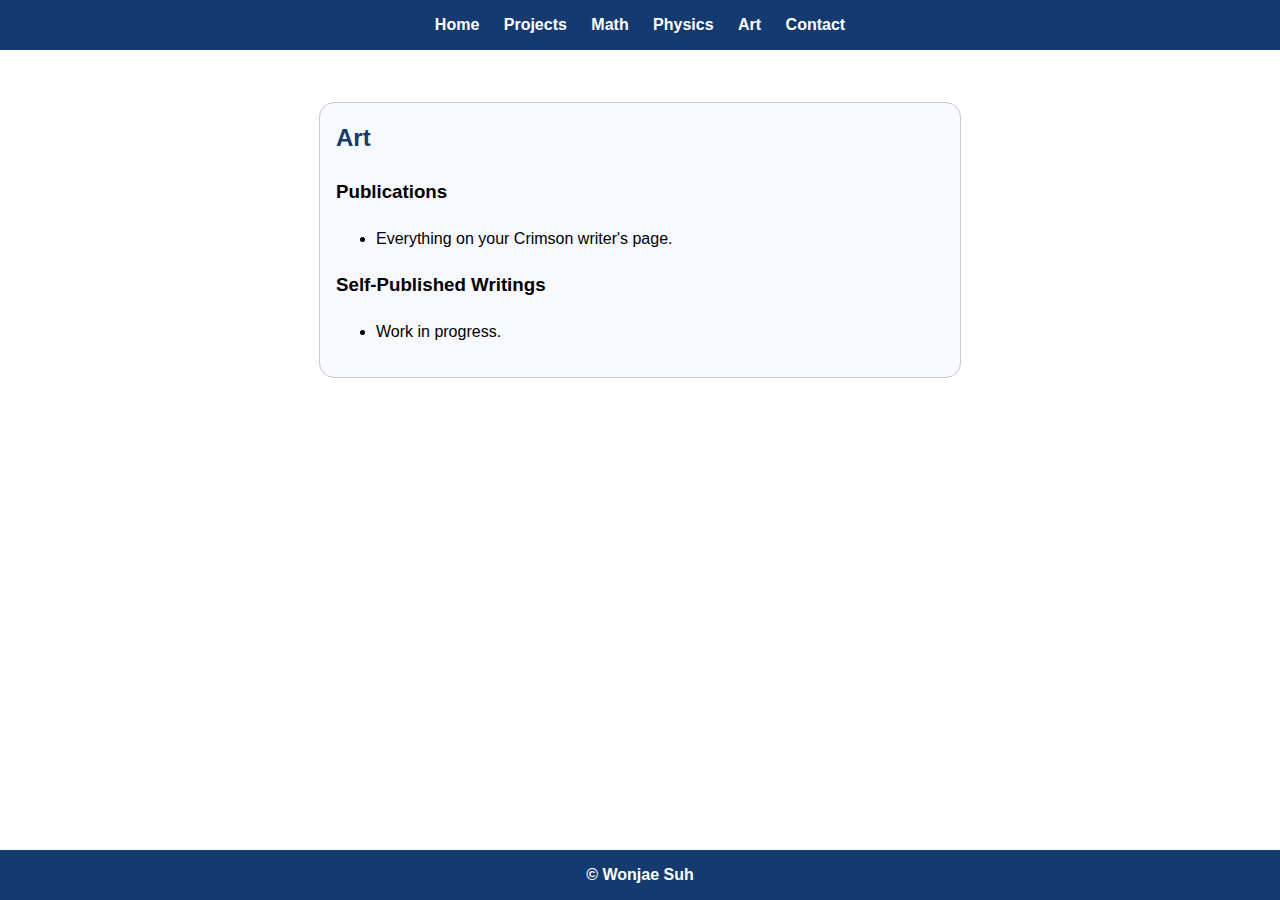
==== art.html @ 302bcf62 "updated from plane" ====
<!DOCTYPE html>
<html lang="en">
<head>
    <meta charset="UTF-8">
    <meta name="viewport" content="width=device-width, initial-scale=1.0">
    <title>Art</title>
    <link rel="stylesheet" href="style.css">
</head>
<body>
    <header>
        <!-- <h1>Wonjae Suh</h1> -->
        <nav>
            <ul>
                <li><a href="index.html">Home</a></li>
                <!-- <li><a href="about.html">About</a></li> -->
                <li><a href="projects.html">Projects</a></li>
                <li><a href="math.html">Math</a></li>
                <li><a href="physics.html">Physics</a></li>
                <li><a href="art.html">Art</a></li>
                <li><a href="contact.html">Contact</a></li>
            </ul>
        </nav>
    </header>
    <main>
        <section id="about">
        <div class="bubble">
            <h2>Art</h2>
            <h3>Publications</h3>
            <ul>
                <li>Everything on your Crimson writer's page.</li>
            </ul>
            <h3>Self-Published Writings</h3>
            <ul>
                <li>Work in progress.</li>
            </ul>
        </div>
        </section>
    </main>
    <footer>
        <p>© Wonjae Suh</p>
    </footer>
    <script src="script.js"></script>
</body>
</html>
---- style.css ----
body {
    font-family: Arial, sans-serif;
    line-height: 1.6;
    margin: 0;
    padding: 0;
    background-color: white;
    display: flex;
    flex-direction: column;
    min-height: 100vh;
}

header {
    background-color: #143a6f;  /* Dark blue */
    color: #fff;
    padding: 0 1rem;  /* Reduced padding to make the header thinner */
    display: flex;
    justify-content: center;
    align-items: center;
    height: 50px;  /* Consistent height for the header */
    font-weight: bold;
    text-align: center;
}

nav ul {
    list-style: none;
    padding: 0;
    margin: 0;
}

nav ul li {
    display: inline;
    margin: 0 10px;
}

nav ul li a {
    color: #fff;
    text-decoration: none;
}

main {
    flex: 1;  /* Take up remaining space */
    padding: 2rem;
}

footer {
    background-color: #143a6f;  /* Dark blue */
    color: #fff;
    padding: 0 1rem;  /* Reduced padding to make the footer thinner */
    display: flex;
    justify-content: center;
    align-items: center;
    height: 50px;  /* Consistent height for the footer */
    font-weight: bold;
    text-align: center;
    margin-top: auto; /* Ensure the footer stays at the bottom */
}

.bubble {
    position: relative; /* Ensure position context for the profile picture */
    background-color: #f8f8ff;  /* Very light blue color, closer to white */
    border-radius: 15px;
    padding: 1rem;
    width: 50%;  /* Set the width to 80% of the viewport width */
    margin: 20px auto 0;  /* Add 20px margin on top, auto margin horizontally */
    text-align: left;  /* Align text to the left */
    border: 1px solid #ccc;  /* Optional: adds a slight border */
}
.profile-picture {
    width: 150px; /* Set the width and height of the container */
    height: 150px; /* Same as the width to make it a perfect circle */
    overflow: hidden; /* Hide any overflow from the image */
    border-radius: 50%; /* Make it a circle */
    margin: 0 auto 20px; /* Center horizontally and add bottom margin */
}

.profile-picture img {
    width: 100%; /* Ensure the image fills its container */
    height: auto; /* Maintain aspect ratio */
    display: block; /* Prevent inline images from having extra space */
}


.bubble h2 {
    margin-top: 0;
    font-weight: bold;
    color: #143a6f;  /* Make the About Me heading the same color as header and footer */
}

.bubble p {
    margin: 0;
}
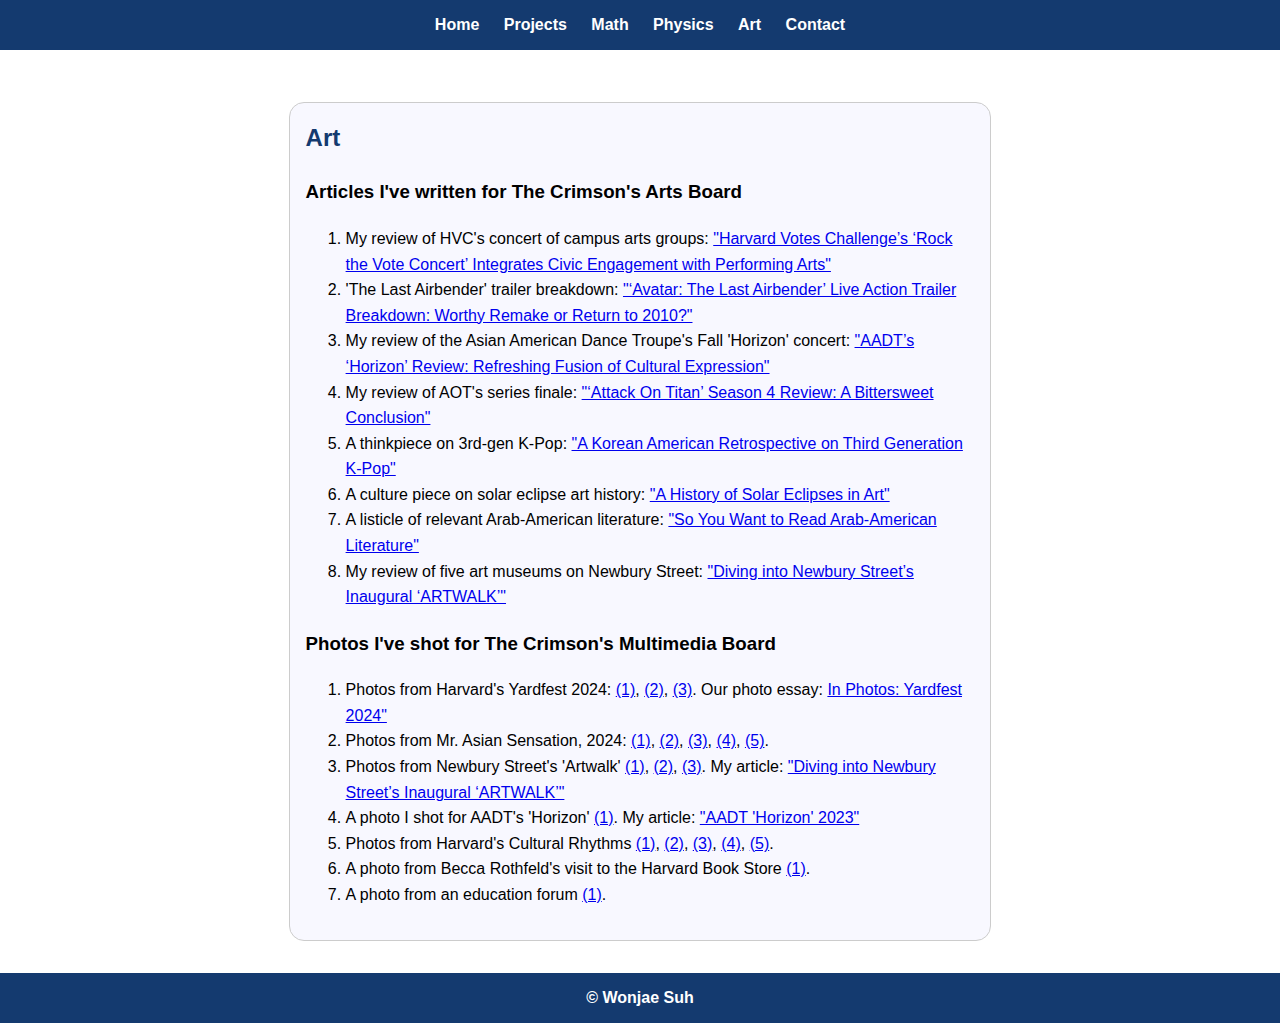
==== commit 9eb069c9: "asdf" ====
--- a/art.html
+++ b/art.html
@@ -25,14 +25,65 @@
         <section id="about">
         <div class="bubble">
             <h2>Art</h2>
-            <h3>Publications</h3>
-            <ul>
-                <li>Everything on your Crimson writer's page.</li>
-            </ul>
-            <h3>Self-Published Writings</h3>
-            <ul>
-                <li>Work in progress.</li>
-            </ul>
+            <h3>Articles I've written for The Crimson's Arts Board</h3>
+            <ol>
+                <li>
+                    My review of HVC's concert of campus arts groups: <a href ="https://www.thecrimson.com/article/2023/10/19/harvard-votes-challenge-rock-the-vote-concert-2023-feature/">"Harvard Votes Challenge’s ‘Rock the Vote Concert’ Integrates Civic Engagement with Performing Arts"</a>
+                </li>
+                <li>
+                    'The Last Airbender' trailer breakdown: <a href = "https://www.thecrimson.com/article/2023/11/28/avatar-the-last-airbender-live-action-netflix-series-trailer/">
+                    "‘Avatar: The Last Airbender’ Live Action Trailer Breakdown: Worthy Remake or Return to 2010?"</a>
+                </li>
+                <li>
+                    My review of the Asian American Dance Troupe's Fall 'Horizon' concert: <a href = "https://www.thecrimson.com/article/2023/12/5/aadt-horizon-2023-fall-showcase-review/">
+                    "AADT’s ‘Horizon’ Review: Refreshing Fusion of Cultural Expression"</a>
+                </li>
+                <li>
+                    My review of AOT's series finale: <a href = "https://www.thecrimson.com/article/2023/12/5/attack-on-titan-season-4-series-review-manga-anime-shonen/">
+                    "‘Attack On Titan’ Season 4 Review: A Bittersweet Conclusion" </a>
+                </li>
+                <li>
+                    A thinkpiece on 3rd-gen K-Pop: <a href = "https://www.thecrimson.com/article/2024/2/13/kpop-retrospective-psy-bts-blackpink-exo/">
+                    "A Korean American Retrospective on Third Generation K-Pop"</a>
+                </li>
+                <li>
+                    A culture piece on solar eclipse art history: <a href = "https://www.thecrimson.com/article/2024/4/23/solar-eclipse-history-art-culture/">
+                    "A History of Solar Eclipses in Art"</a>
+                </li>
+                <li>
+                    A listicle of relevant Arab-American literature: <a href = "https://www.thecrimson.com/article/2024/4/23/So-You-Want-to-Read-Arab-American-Literature-Heritage-Month/">
+                    "So You Want to Read Arab-American Literature"</a>
+                </li>
+                <li>
+                    My review of five art museums on Newbury Street: <a href = "https://www.thecrimson.com/article/2024/5/2/artwalk-newbury-street-art-galleries-feature/">
+                    "Diving into Newbury Street’s Inaugural ‘ARTWALK’"</a>
+                </li>
+            </ol>
+            <h3>Photos I've shot for The Crimson's Multimedia Board</h3>
+            <ol>
+                <li>
+                    Photos from Harvard's Yardfest 2024: <a href = "https://www.thecrimson.com/image/2024/4/8/whistlers-yardfest/">(1)</a>, <a href = "https://www.thecrimson.com/image/2024/4/8/tinashe-cover/">(2)</a>, <a href = "https://www.thecrimson.com/image/2024/4/8/tinashe-yardfest/">(3)</a>. Our photo essay: <a href = "https://www.thecrimson.com/article/2024/4/8/yardfest-photo-essay/">In Photos: Yardfest 2024"</a>
+                </li>
+                <li>
+                    Photos from Mr. Asian Sensation, 2024: <a href = "https://www.thecrimson.com/image/2024/3/25/asian-sensation-contestants-singing-country-roads/">(1)</a>, <a href = "https://www.thecrimson.com/image/2024/3/26/asian-sensation-winner/">(2)</a>, <a href = "https://www.thecrimson.com/image/2024/3/26/guitar-asian-sensation/">(3)</a>, <a href = "https://www.thecrimson.com/image/2024/3/26/haircut-asian-sensation/">(4)</a>, <a href = "https://www.thecrimson.com/image/2024/3/26/musical-chairs-asian-sensation/">(5)</a>.
+                </li>
+                <li>
+                    Photos from Newbury Street's 'Artwalk' <a href = "https://www.thecrimson.com/image/2024/5/2/hunt-slonem-art-dtr-modern/">(1)</a>, <a href = "https://www.thecrimson.com/image/2024/5/2/sitka-studio-newbury-street/">(2)</a>, <a href = "https://www.thecrimson.com/image/2024/5/2/sitka-paintings-newbury-street-gallery/">(3)</a>. My article: <a href = "https://www.thecrimson.com/article/2024/5/2/artwalk-newbury-street-art-galleries-feature/">"Diving into Newbury Street’s Inaugural ‘ARTWALK’"</a>
+                </li>
+                <li>
+                    A photo I shot for AADT's 'Horizon' <a href = "https://www.thecrimson.com/image/2023/12/5/aadt-horizon-2023-lowell-lecture-hall-image/">(1)</a>. My article:
+                    <a href = "https://www.thecrimson.com/article/2023/12/5/aadt-horizon-2023-fall-showcase-review/">"AADT 'Horizon' 2023"</a>
+                </li>
+                <li>
+                    Photos from Harvard's Cultural Rhythms <a href = "https://www.thecrimson.com/image/2024/3/26/cultural-rhythms-fashion-show-family-affair-international-diversity-1/">(1)</a>, <a href = "https://www.thecrimson.com/image/2024/3/26/cultural-rhythms-fashion-show-family-affair-international-diversity-2/">(2)</a>, <a href = "https://www.thecrimson.com/image/2024/3/26/cultural-rhythms-fashion-show-family-affair-international-diversity-3/">(3)</a>, <a href = "https://www.thecrimson.com/image/2024/3/26/cultural-rhythms-food-festival-family-affair-international-diversity-2/">(4)</a>, <a href = "https://www.thecrimson.com/image/2024/3/26/cultural-rhythms-food-festival-family-affair-international-diversity-3/">(5)</a>.
+                </li>
+                <li>
+                    A photo from Becca Rothfeld's visit to the Harvard Book Store <a href = "https://www.thecrimson.com/image/2024/4/11/harvard-bookstore-becca-rothfeld-all-things-are-too-small-maximal-img/">(1)</a>.
+                </li>
+                <li>
+                    A photo from an education forum <a href = "https://www.thecrimson.com/image/2023/11/30/askwith-forum/">(1)</a>.
+                </li>
+            </ol>
         </div>
         </section>
     </main>
--- a/style.css
+++ b/style.css
@@ -60,7 +60,7 @@
     background-color: #f8f8ff;  /* Very light blue color, closer to white */
     border-radius: 15px;
     padding: 1rem;
-    width: 50%;  /* Set the width to 80% of the viewport width */
+    width: 55%;  /* Set the width to 80% of the viewport width */
     margin: 20px auto 0;  /* Add 20px margin on top, auto margin horizontally */
     text-align: left;  /* Align text to the left */
     border: 1px solid #ccc;  /* Optional: adds a slight border */
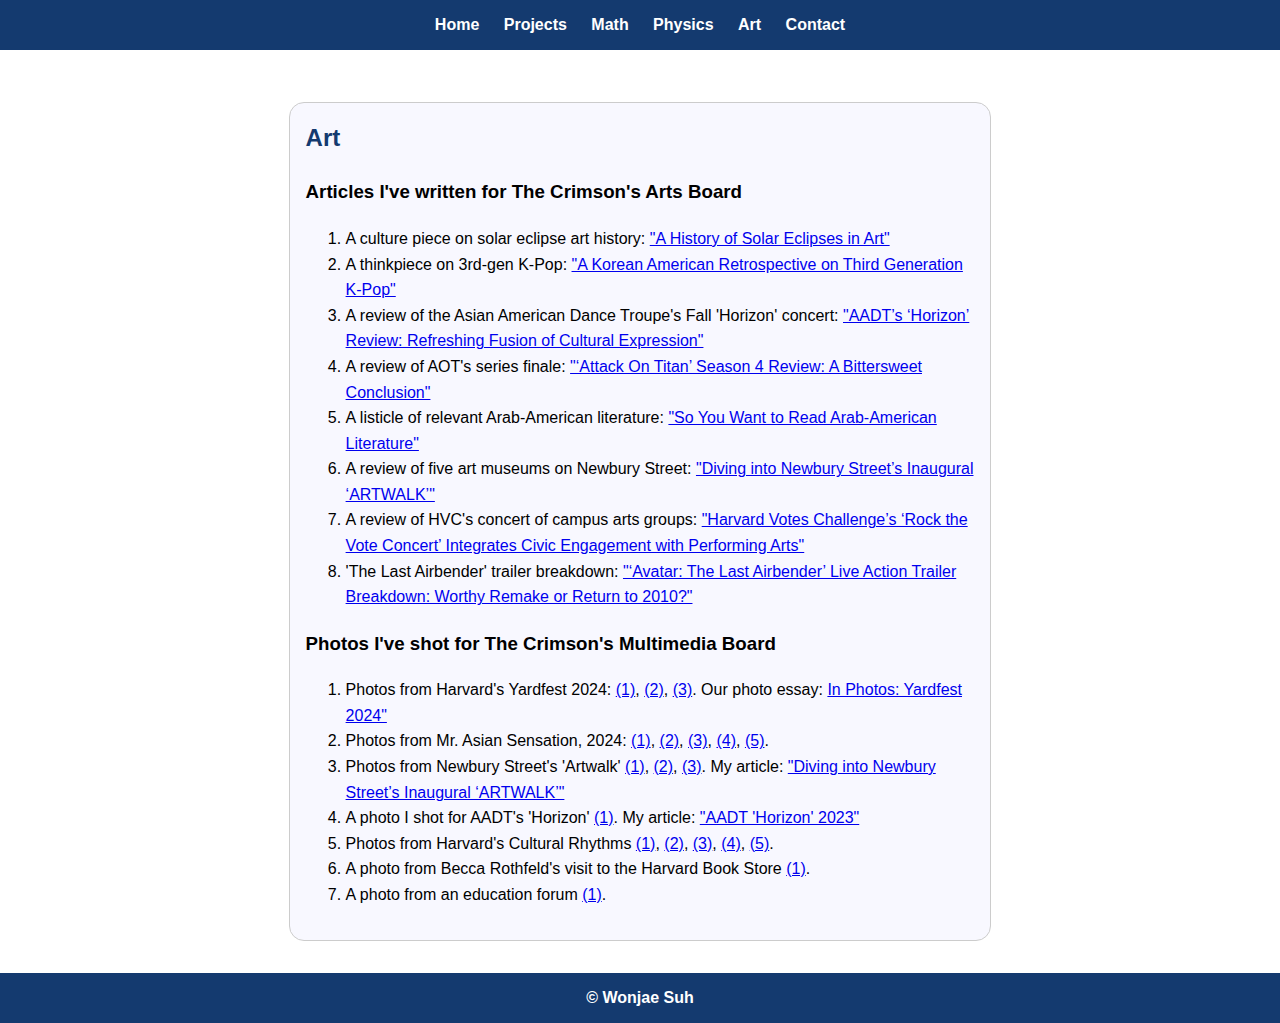
==== commit 715f90a9: "edits to arts page order" ====
--- a/art.html
+++ b/art.html
@@ -28,35 +28,35 @@
             <h3>Articles I've written for The Crimson's Arts Board</h3>
             <ol>
                 <li>
-                    My review of HVC's concert of campus arts groups: <a href ="https://www.thecrimson.com/article/2023/10/19/harvard-votes-challenge-rock-the-vote-concert-2023-feature/">"Harvard Votes Challenge’s ‘Rock the Vote Concert’ Integrates Civic Engagement with Performing Arts"</a>
-                </li>
-                <li>
-                    'The Last Airbender' trailer breakdown: <a href = "https://www.thecrimson.com/article/2023/11/28/avatar-the-last-airbender-live-action-netflix-series-trailer/">
-                    "‘Avatar: The Last Airbender’ Live Action Trailer Breakdown: Worthy Remake or Return to 2010?"</a>
-                </li>
-                <li>
-                    My review of the Asian American Dance Troupe's Fall 'Horizon' concert: <a href = "https://www.thecrimson.com/article/2023/12/5/aadt-horizon-2023-fall-showcase-review/">
-                    "AADT’s ‘Horizon’ Review: Refreshing Fusion of Cultural Expression"</a>
-                </li>
-                <li>
-                    My review of AOT's series finale: <a href = "https://www.thecrimson.com/article/2023/12/5/attack-on-titan-season-4-series-review-manga-anime-shonen/">
-                    "‘Attack On Titan’ Season 4 Review: A Bittersweet Conclusion" </a>
+                    A culture piece on solar eclipse art history: <a href = "https://www.thecrimson.com/article/2024/4/23/solar-eclipse-history-art-culture/">
+                    "A History of Solar Eclipses in Art"</a>
                 </li>
                 <li>
                     A thinkpiece on 3rd-gen K-Pop: <a href = "https://www.thecrimson.com/article/2024/2/13/kpop-retrospective-psy-bts-blackpink-exo/">
                     "A Korean American Retrospective on Third Generation K-Pop"</a>
                 </li>
                 <li>
-                    A culture piece on solar eclipse art history: <a href = "https://www.thecrimson.com/article/2024/4/23/solar-eclipse-history-art-culture/">
-                    "A History of Solar Eclipses in Art"</a>
+                    A review of the Asian American Dance Troupe's Fall 'Horizon' concert: <a href = "https://www.thecrimson.com/article/2023/12/5/aadt-horizon-2023-fall-showcase-review/">
+                    "AADT’s ‘Horizon’ Review: Refreshing Fusion of Cultural Expression"</a>
+                </li>
+                <li>
+                    A review of AOT's series finale: <a href = "https://www.thecrimson.com/article/2023/12/5/attack-on-titan-season-4-series-review-manga-anime-shonen/">
+                    "‘Attack On Titan’ Season 4 Review: A Bittersweet Conclusion" </a>
                 </li>
                 <li>
                     A listicle of relevant Arab-American literature: <a href = "https://www.thecrimson.com/article/2024/4/23/So-You-Want-to-Read-Arab-American-Literature-Heritage-Month/">
                     "So You Want to Read Arab-American Literature"</a>
                 </li>
                 <li>
-                    My review of five art museums on Newbury Street: <a href = "https://www.thecrimson.com/article/2024/5/2/artwalk-newbury-street-art-galleries-feature/">
+                    A review of five art museums on Newbury Street: <a href = "https://www.thecrimson.com/article/2024/5/2/artwalk-newbury-street-art-galleries-feature/">
                     "Diving into Newbury Street’s Inaugural ‘ARTWALK’"</a>
+                </li>
+                <li>
+                    A review of HVC's concert of campus arts groups: <a href ="https://www.thecrimson.com/article/2023/10/19/harvard-votes-challenge-rock-the-vote-concert-2023-feature/">"Harvard Votes Challenge’s ‘Rock the Vote Concert’ Integrates Civic Engagement with Performing Arts"</a>
+                </li>
+                <li>
+                    'The Last Airbender' trailer breakdown: <a href = "https://www.thecrimson.com/article/2023/11/28/avatar-the-last-airbender-live-action-netflix-series-trailer/">
+                    "‘Avatar: The Last Airbender’ Live Action Trailer Breakdown: Worthy Remake or Return to 2010?"</a>
                 </li>
             </ol>
             <h3>Photos I've shot for The Crimson's Multimedia Board</h3>
